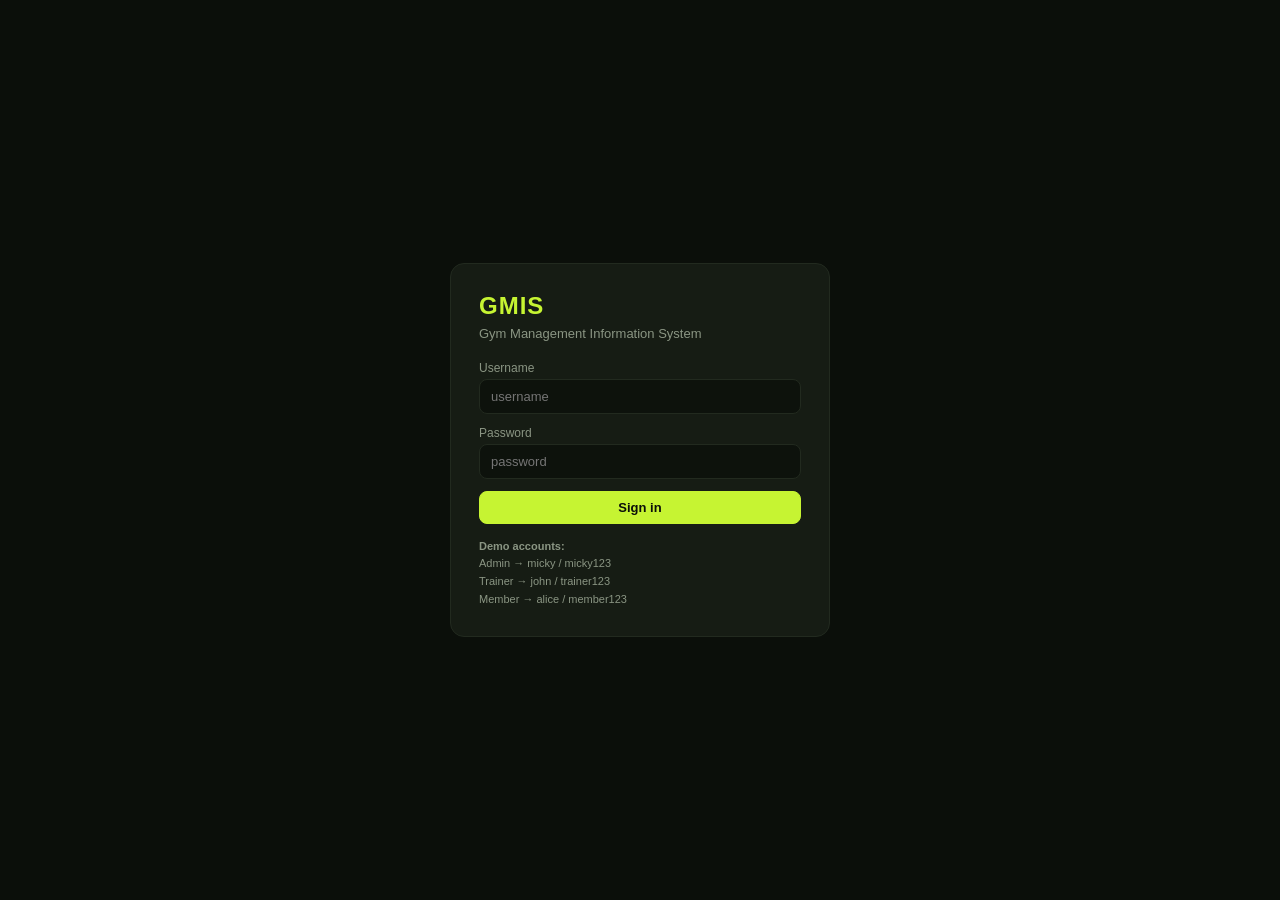
==== index (1).html @ 2f0bc02b "vv1" ====
<!DOCTYPE html>
<html lang="en">
<head>
<meta charset="UTF-8" />
<meta name="viewport" content="width=device-width, initial-scale=1.0"/>
<title>GMIS — Gym Management System</title>
<link rel="stylesheet" href="styles.css" />
</head>
<body>

<!-- LOGIN -->
<div id="loginView" class="login-wrap">
  <div class="login">
    <h2>GMIS</h2>
    <p>Gym Management Information System</p>
    <div class="field"><label>Username</label><input id="loginUser" placeholder="username"/></div>
    <div class="field"><label>Password</label><input id="loginPass" type="password" placeholder="password"/></div>
    <button class="primary" style="width:100%" onclick="login()">Sign in</button>
    <div class="hint">
      <b>Demo accounts:</b><br>
      Admin → micky / micky123<br>
      Trainer → john / trainer123<br>
      Member → alice / member123
    </div>
  </div>
</div>

<!-- APP -->
<div id="appView" style="display:none">
  <header>
    <h1>GMIS<span>.</span></h1>
    <div>
      <span class="who">Signed in as <b id="whoName"></b> (<span id="whoRole"></span>)</span>
      <button onclick="logout()" style="margin-left:12px">Logout</button>
    </div>
  </header>
  <div class="container">
    <div class="tabs" id="tabs"></div>

    <!-- Dashboard -->
    <div id="panel-dashboard" class="panel">
      <div class="stats">
        <div class="stat"><div class="v" id="sMembers">0</div><div class="l">Members</div></div>
        <div class="stat"><div class="v" id="sTrainers">0</div><div class="l">Trainers</div></div>
        <div class="stat"><div class="v" id="sToday">0</div><div class="l">Today's Check-ins</div></div>

      </div>
    </div>

    <!-- Member Dashboard -->
    <div id="panel-memberdashboard" class="panel">
      <div id="memberDashboard"></div>
    </div>

    <!-- Member Package -->
    <div id="panel-package" class="panel">
      <div id="memberPackage"></div>
    </div>

    <!-- Members -->
    <div id="panel-members" class="panel">
      <div class="card" id="memberForm">
        <h3>Register Member</h3>
        <div class="grid">
          <div><label>Full name</label><input id="mName" placeholder="Jane Doe"/></div>
          <div><label>Phone</label><input id="mPhone" type="text" inputmode="numeric" pattern="[0-9]*" maxlength="10" placeholder="07xx..." oninput="enforcePhoneInput()"/></div>
          <div><label>Age</label><input id="mAge" type="number" min="1" step="1" placeholder="25" oninput="enforceAgeInput()"/></div>
          <div><label>Gender</label><select id="mGender"><option>Male</option><option>Female</option><option>Other</option></select></div>
          <div><label>Plan</label><select id="mPlan" onchange="syncRegistrationFee()"><option>Basic</option><option>Standard</option><option>Premium</option></select></div>
          <div><label>Registration Fee (KSh)</label><input id="mRegFee" type="number" readonly value="10000"/></div>
          <div><label>Assign Trainer</label><select id="mTrainer"></select></div>
          <div><label>Username</label><input id="mUser" placeholder="login username"/></div>
          <div><label>Password</label><input id="mPass" placeholder="login password"/></div>
        </div>
        <button class="primary" onclick="addMember()">Add Member</button>
      </div>
      <div class="card">
        <h3>Members</h3>
        <table><thead><tr><th>Name</th><th>Phone</th><th>Plan</th><th>Trainer</th><th>Joined</th><th></th></tr></thead>
        <tbody id="tMembers"></tbody></table>
      </div>
    </div>

    <!-- Trainers -->
    <div id="panel-trainers" class="panel">
      <div class="card" id="trainerForm">
        <h3>Add Trainer</h3>
        <div class="grid">
          <div><label>Name</label><input id="tName" placeholder="John Smith"/></div>
          <div><label>Phone</label><input id="tPhone" type="text" inputmode="numeric" pattern="[0-9]*" maxlength="10" placeholder="07xx..." oninput="enforcePhoneInput()"/></div>
          <div><label>Specialty</label><input id="tSpec" placeholder="Strength training"/></div>
          <div><label>Username</label><input id="tUser" type="text" maxlength="30" pattern="[A-Za-z]*" placeholder="login username" oninput="enforceUsernameInput()"/></div>
          <div><label>Password</label><input id="tPass" placeholder="login password"/></div>
        </div>
        <button class="primary" onclick="addTrainer()">Add Trainer</button>
      </div>
      <div class="card">
        <h3>Trainers</h3>
        <table><thead><tr><th>Name</th><th>Phone</th><th>Specialty</th><th>Members</th><th id="thTrainerAct"></th></tr></thead>
        <tbody id="tTrainers"></tbody></table>
      </div>
    </div>

    <!-- Attendance -->
    <div id="panel-attendance" class="panel">
      <div class="card" id="attForm">
        <h3>Record Attendance</h3>
        <div class="grid">
          <div><label>Member</label><select id="aMember"></select></div>
          <div><label>Date</label><input id="aDate" type="date" /></div>
          <div><label>Time In</label><input id="aTimeIn" type="time" /></div>
          <div><label>Time Out</label><input id="aTimeOut" type="time" /></div>
        </div>
        <button class="primary" onclick="addAttendance()">Save Attendance</button>
      </div>
      <div class="card">
        <h3>Attendance Report</h3>
        <div class="row" style="margin-bottom:14px">
          <div><label>From</label><input id="rFrom" type="date"/></div>
          <div><label>To</label><input id="rTo" type="date"/></div>
          <button onclick="renderAttendance()">Filter</button>
          <button onclick="clearAttFilter()">Clear</button>
        </div>
        <div id="reportSummary" style="margin-bottom:10px;color:var(--muted);font-size:13px"></div>
        <table><thead><tr><th>Date</th><th>Time In</th><th>Time Out</th><th>Member</th><th></th></tr></thead>
        <tbody id="tAttendance"></tbody></table>
      </div>
    </div>

    <!-- Payments -->
    <div id="panel-payments" class="panel">
      <div class="card" id="payForm">
        <h3>Record Payment (KSh)</h3>
        <div class="grid">
          <div><label>Member</label><select id="pMember" onchange="syncPaymentAmount()"></select></div>
          <div><label>Amount (KSh)</label><input id="pAmount" type="number" placeholder="2000" readonly/></div>
          <div><label>Method</label><select id="pMethod"><option>Cash</option></select></div>
          <div><label>Package Type</label><select id="pPackage"><option value="">— none —</option><option>Basic</option><option>Standard</option><option>Premium</option></select></div>
        </div>
        <button class="primary" onclick="addPayment()">Record</button>
      </div>
      <div class="card">
        <h3>Payments</h3>
        <table><thead><tr><th>Date</th><th>Member</th><th>Package</th><th>Method</th><th>Amount</th><th></th></tr></thead>
        <tbody id="tPayments"></tbody></table>
      </div>
    </div>

    <!-- Account (all roles) -->
    <div id="panel-account" class="panel">
      <div class="card">
        <h3>Change My Username</h3>
        <div class="grid">
          <div><label>New Username</label><input id="newUser" type="text" maxlength="30" pattern="[A-Za-z]*" oninput="enforceUsernameInput()"/></div>
        </div>
        <button class="primary" onclick="changeOwnUser()">Update Username</button>
      </div>
      <div class="card">
        <h3>Change My Password</h3>
        <div class="grid">
          <div><label>Current Password</label><input id="curPass" type="password"/></div>
          <div><label>New Password</label><input id="newPass" type="password"/></div>
        </div>
        <button class="primary" onclick="changeOwnPass()">Update Password</button>
      </div>
    </div>

    <!-- My Profile (member view) -->
    <div id="panel-myprofile" class="panel">
      <div class="card"><h3>My Profile</h3><div id="myProfile"></div></div>
      <div class="card"><h3>My Attendance</h3><table><thead><tr><th>Date</th><th>Time In</th><th>Time Out</th></tr></thead><tbody id="myAtt"></tbody></table></div>
      <div class="card"><h3>My Payments</h3><table><thead><tr><th>Date</th><th>Method</th><th>Amount</th></tr></thead><tbody id="myPay"></tbody></table></div>
    </div>
  </div>
</div>

<div id="toast" class="toast"></div>

<script src="app.js"></script>
</html>
---- styles.css ----
:root{
    --bg:#0b0f0a; --panel:#11160f; --card:#161c14; --line:#222a1f;
    --text:#e8efe2; --muted:#8a9583; --primary:#c6f432; --primary-2:#9bd400;
    --danger:#ff6b6b; --warn:#4ade80; --ok:#4ade80;
  }
  *{box-sizing:border-box}
  body{margin:0;font-family:-apple-system,BlinkMacSystemFont,"Segoe UI",Inter,sans-serif;background:var(--bg);color:var(--text)}
  header{display:flex;justify-content:space-between;align-items:center;padding:14px 22px;background:linear-gradient(90deg,#0e1410,#11160f);border-bottom:1px solid var(--line)}
  header h1{margin:0;font-size:20px;letter-spacing:1px}
  header h1 span{color:var(--primary)}
  .who{font-size:13px;color:var(--muted)}
  .who b{color:var(--text)}
  button{cursor:pointer;border:1px solid var(--line);background:var(--card);color:var(--text);padding:8px 14px;border-radius:8px;font-size:13px}
  button.primary{background:var(--primary);color:#0b0f0a;border-color:var(--primary);font-weight:600}
  button.danger{background:transparent;color:var(--danger);border-color:#3a1f1f}
  button:hover{filter:brightness(1.1)}
  input,select{background:#0d120c;border:1px solid var(--line);color:var(--text);padding:9px 11px;border-radius:8px;font-size:13px;width:100%}
  label{display:block;font-size:12px;color:var(--muted);margin-bottom:4px}
  .container{padding:22px;max-width:1200px;margin:0 auto}
  .tabs{display:flex;gap:6px;flex-wrap:wrap;margin-bottom:18px;border-bottom:1px solid var(--line)}
  .tab{padding:10px 16px;border:none;background:none;color:var(--muted);border-bottom:2px solid transparent;border-radius:0}
  .tab.active{color:var(--primary);border-color:var(--primary)}
  .panel{display:none}
  .panel.active{display:block}
  .stats{display:grid;grid-template-columns:repeat(auto-fit,minmax(180px,1fr));gap:14px;margin-bottom:20px}
  .stat{background:var(--card);border:1px solid var(--line);border-radius:12px;padding:16px}
  .stat .v{font-size:26px;font-weight:700;color:var(--primary)}
  .stat .l{font-size:12px;color:var(--muted);text-transform:uppercase;letter-spacing:1px}
  .card{background:var(--card);border:1px solid var(--line);border-radius:12px;padding:18px;margin-bottom:18px}
  .card h3{margin:0 0 14px;font-size:15px;letter-spacing:.5px}
  .grid{display:grid;grid-template-columns:repeat(auto-fit,minmax(160px,1fr));gap:10px;margin-bottom:10px}
  table{width:100%;border-collapse:collapse;font-size:13px}
  th,td{text-align:left;padding:10px;border-bottom:1px solid var(--line)}
  th{color:var(--muted);font-weight:500;text-transform:uppercase;font-size:11px;letter-spacing:1px}
  .empty{text-align:center;color:var(--muted);padding:24px}
  .badge{display:inline-block;padding:3px 8px;border-radius:6px;font-size:11px;background:#1d2618;color:var(--primary)}
  .badge.ok{background:#17301e;color:var(--ok)}
  .badge.warn{background:#352b14;color:var(--warn)}
  .badge.danger{background:#351616;color:var(--danger)}
  .badge.muted{background:#232822;color:var(--muted)}
  .mini{display:inline-block;font-size:11px;margin-left:6px;color:var(--muted)}
  .mini.ok{color:var(--ok)}
  .mini.warn{color:var(--warn)}
  .mini.danger{color:var(--danger)}
  .notice{display:inline-block;padding:4px 10px;border-radius:999px;font-size:12px;background:#1d2618;color:var(--primary)}
  .notice.ok{background:#17301e;color:var(--ok)}
  .notice.warn{background:#352b14;color:var(--warn)}
  .notice.danger{background:#351616;color:var(--danger)}
  .notice.muted{background:#232822;color:var(--muted)}
  .hint-text{margin-top:10px;font-size:12px;color:var(--muted)}
  .hero{display:flex;justify-content:space-between;gap:16px;align-items:flex-start;flex-wrap:wrap}
  .eyebrow{font-size:11px;text-transform:uppercase;letter-spacing:1.5px;color:var(--muted);margin-bottom:6px}
  .hero h3{margin:0 0 4px;font-size:24px}
  .muted{color:var(--muted)}
  .hero-stats{display:grid;grid-template-columns:repeat(3,minmax(90px,1fr));gap:10px;min-width:min(100%,320px)}
  .hero-stats div{background:#0d120c;border:1px solid var(--line);border-radius:10px;padding:12px}
  .hero-stats span{display:block;font-size:11px;color:var(--muted);text-transform:uppercase;letter-spacing:1px;margin-bottom:6px}
  .hero-stats b{font-size:20px;color:var(--primary)}
  .track-grid{display:grid;grid-template-columns:repeat(auto-fit,minmax(110px,1fr));gap:10px;margin-top:16px}
  .track-day{background:#0d120c;border:1px solid var(--line);border-radius:12px;padding:12px}
  .track-day span{display:block;font-size:11px;color:var(--muted);text-transform:uppercase;letter-spacing:1px;margin-bottom:10px}
  .track-day strong{display:block;font-size:26px;color:var(--primary);margin-bottom:10px}
  .bar{height:8px;background:#1b2218;border-radius:999px;overflow:hidden}
  .bar i{display:block;height:100%;background:linear-gradient(90deg,var(--primary),var(--ok));border-radius:999px}
  .toast{position:fixed;bottom:20px;right:20px;background:var(--primary);color:#0b0f0a;padding:12px 18px;border-radius:8px;font-weight:600;opacity:0;transition:.3s;pointer-events:none}
  .toast.show{opacity:1}
  /* login */
  .login-wrap{min-height:100vh;display:flex;align-items:center;justify-content:center;padding:20px}
  .login{width:100%;max-width:380px;background:var(--card);border:1px solid var(--line);border-radius:14px;padding:28px}
  .login h2{margin:0 0 6px;color:var(--primary);letter-spacing:1px}
  .login p{margin:0 0 20px;color:var(--muted);font-size:13px}
  .login .field{margin-bottom:12px}
  .hint{font-size:11px;color:var(--muted);margin-top:14px;line-height:1.6}
  .row{display:flex;gap:8px;align-items:flex-end}
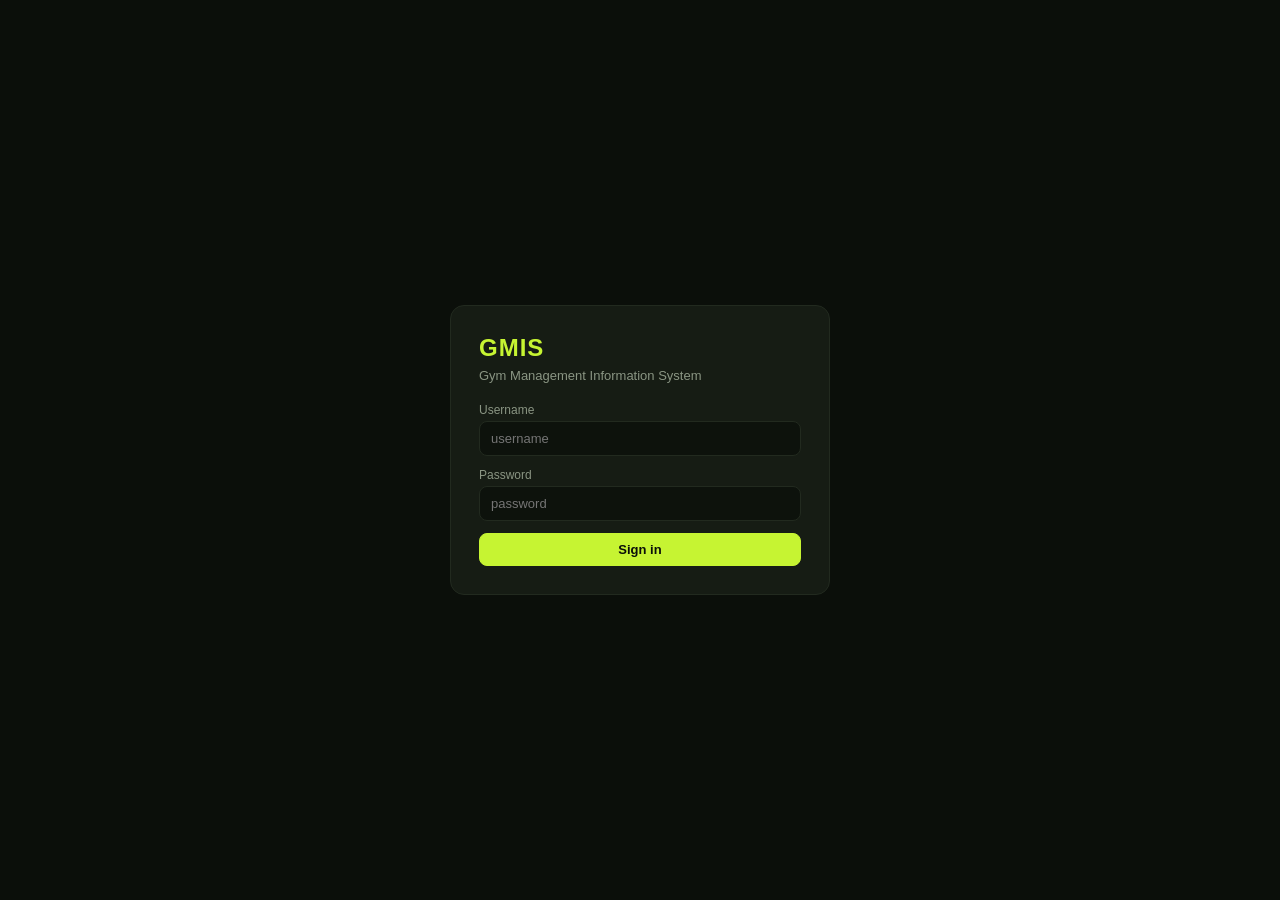
==== commit 76d57a61: "removed demo accounts" ====
--- a/index (1).html
+++ b/index (1).html
@@ -16,12 +16,12 @@
     <div class="field"><label>Username</label><input id="loginUser" placeholder="username"/></div>
     <div class="field"><label>Password</label><input id="loginPass" type="password" placeholder="password"/></div>
     <button class="primary" style="width:100%" onclick="login()">Sign in</button>
-    <div class="hint">
+    <!-- <div class="hint">
       <b>Demo accounts:</b><br>
       Admin → micky / micky123<br>
       Trainer → john / trainer123<br>
       Member → alice / member123
-    </div>
+    </div> -->
   </div>
 </div>
 
